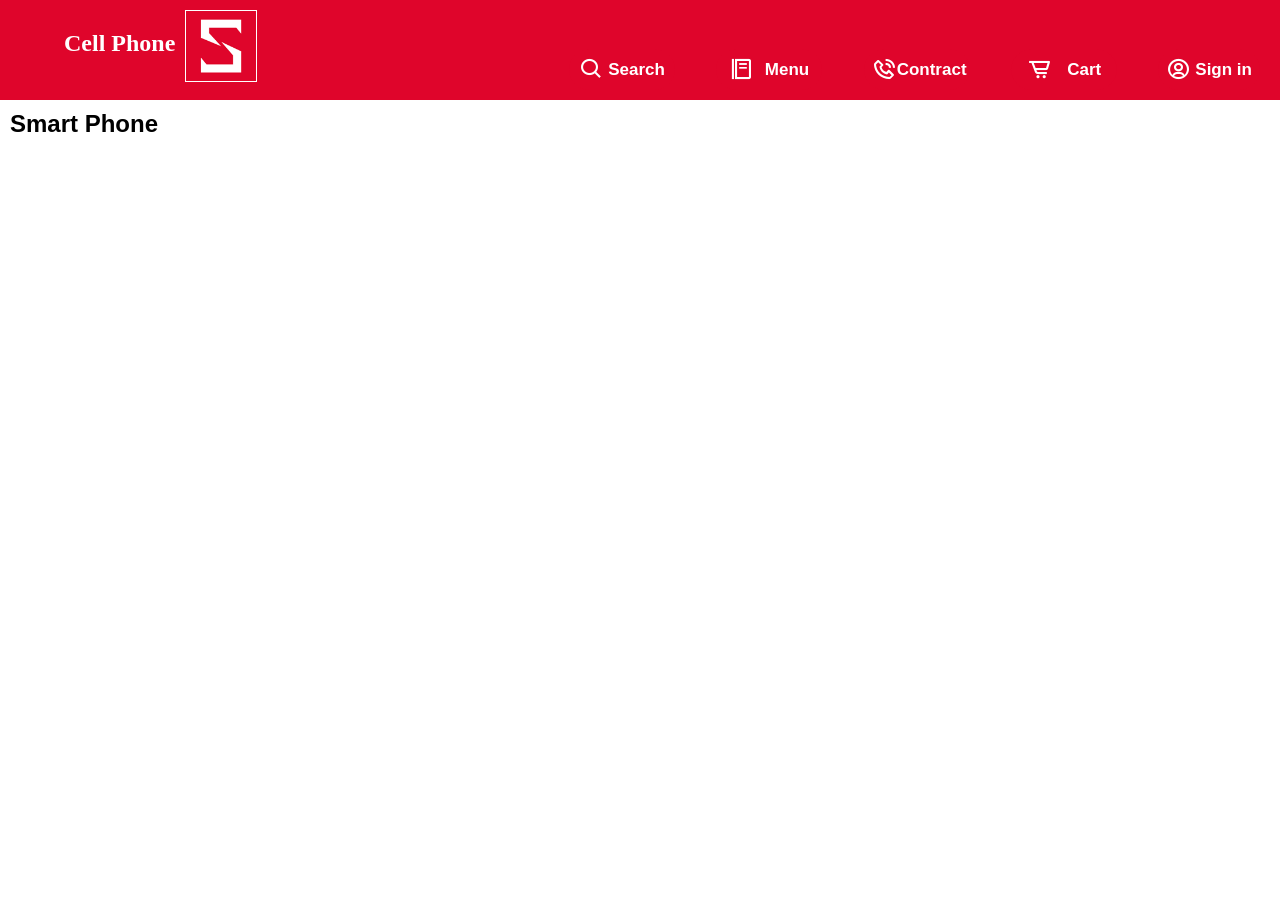
==== index.html @ dbde549f "update" ====
<!DOCTYPE html>
<html lang="en">
    <head>
        <meta charset="utf-8">
        <!-- <meta http-equiv="X-UA-Compatible" content="IE=edge"> -->
        <title>Web Sell Phone</title>
        <meta name="description" content="">
        <meta name="viewport" content="width=device-width, initial-scale=1">
        <link href='https://unpkg.com/boxicons@2.1.4/css/boxicons.min.css' rel='stylesheet'>
        <link rel="stylesheet" href="./CSS/Root/rootStyle.css">
        <link rel="stylesheet" href="./CSS/Modal/modalSearchStyle.css">
        <link rel="stylesheet" href="./CSS/Modal/modalMenuStyle.css">
        <link rel="stylesheet" href="./CSS/Modal/modalCallStyle.css">
        <link rel="stylesheet" href="./CSS/Modal/modalCartStyle.css">
        <link rel="stylesheet" href="./CSS/Modal/modalBarStyle.css">
        <link rel="stylesheet" href="./CSS/MainStyle/bannerStyle.css">
        <link rel="stylesheet" href="./CSS/MainStyle/generalStyle.css">
        <link rel="stylesheet" href="./CSS/MainStyle/itemStyle.css">
        <link rel="stylesheet" href="./CSS/Responsive/responsiveStyle.css">
    </head>
    <body>
        <header>
            <div id="bannerHead">
                <div id="div_logo">
                    <div class="title_head">
                        <h1 id="name_logo">Cell Phone</h1>
                        <img id="logo_item" src="[data-uri]" alt="">
                    </div>
                </div>

                <div class="responsive_nav_menu"></div>
                
                <nav id="nav_menu">
                    <ul id="ul_bannerHead">
                        <li class="list-items">
                            <a href="#">
                                <i class='bx bx-search'></i><b>Search</b>
                            </a>
                        </li>
                        <li class="list-items">
                            <a  class="w70" href="#">
                                <i class='bx bx-food-menu'></i><b> Menu</b>
                            </a>
                        </li>
                        <li class="list-items">
                            <a class="w60"  href="#">
                                <i class='bx bx-phone-call'></i><b> Contract</b>
                            </a>
                        </li>
                        <li class="list-items">
                            <a class="w60" href="#">
                                <i class='bx bx-cart-alt' ></i><b> Cart</b>
                            </a>
                        </li>
                        <li class="list-items">
                            <span class="item_account">
                                <i class='bx bx-user-circle'></i><b> Sign in</b>
                            </span>
                            <ul class="list_menu--account">
                                <li class="item_menu--account">
                                    <a class="link_menu--account" href="./HTML/userPage.html"><i class='bx bx-user iconAccount' ></i> Profile</a>
                                </li>
                                <hr>
                                <li class="item_menu--account itemAccount">
                                    <a class="link_menu--account" href="./HTML/formSignIn.html"><i class='bx bx-log-out iconAccount'></i><p>Sign Out</p></a>
                                </li>
                                
                            </ul>
                        </li>
                    </ul>
                </nav>
            </div>
        </header>
        <main>
            <article id="modal">
                <!----------- Model Search---------- -->
                <div class="modal_search" >
                    <div class="modal_button_search">
                        <div class="modal_search--header">
                            <input class="input--search" type="text" placeholder="Enter The Name Of Product">
                            <button class="button--search button_style">Search</button>
                        </div>
                        <div class="modal_search--body"></div>
                        <div class="modal_search--footer">
                            <button class="button--close button_style">Close</button>
                        </div>
                    </div>
                </div>
                <!----------- Model Menu creat a new page---------- -->
                <div class="modal_menu flex_around">
                    <div class="modal_button--menu">
                        <div class="modal_menu--header">
                            <p>Welcome Menu</p>
                            <i class='bx bx-x icon_close'></i>
                        </div>
                        <div class="modal_menu--body">
                            <ul class="menu_type">
                                <li class="menu_type--item">
                                    <a href="./HTML/Menu/SmartPhone.html" class="menu_link--page">
                                        <div class="menu_item--name">
                                            <img src="https://cellphones.com.vn/media/icons/menu/icon-cps-3.svg" alt="">
                                            <p>Smart Phone</p>
                                        </div>
                                        <i class='bx bx-chevron-right'></i>
                                    </a>
                                </li>
                                <li class="menu_type--item">
                                    <a href="./HTML/Menu/LapTop.html" class="menu_link--page">
                                        <div class="menu_item--name">
                                            <img src="https://cdn2.cellphones.com.vn/x/media/icons/menu/icon-cps-380.svg" alt="">    
                                            <p>LapTop</p>
                                        </div>
                                        <i class='bx bx-chevron-right'></i>
                                    </a>
                                </li>
                                <li class="menu_type--item">
                                    <a href="./HTML/Menu/Sound.html" class="menu_link--page">
                                        <div class="menu_item--name">
                                            <img src="https://cellphones.com.vn/media/icons/menu/icon-cps-220.svg" alt="">    
                                            <p>Sound</p>
                                        </div>
                                        <i class='bx bx-chevron-right'></i>
                                    </a>
                                </li>
                                <li class="menu_type--item">
                                    <a href="./HTML/Menu/Watch.html" class="menu_link--page">
                                        <div class="menu_item--name">
                                            <img src="https://cellphones.com.vn/media/icons/menu/icon-cps-610.svg" alt="">    
                                            <p>Watch</p>
                                        </div>
                                        <i class='bx bx-chevron-right'></i>
                                    </a>    
                                </li>
                                <li class="menu_type--item">
                                    <a href="./HTML/Menu/PCScreen.html" class="menu_link--page">
                                        <div class="menu_item--name">
                                            <img src="https://cdn2.cellphones.com.vn/x/media/icons/menu/icon_cpu.svg" alt="">    
                                            <p>PC, Screen</p>
                                        </div>
                                        <i class='bx bx-chevron-right'></i>
                                    </a>
                                </li>
                                <li class="menu_type--item">
                                    <a href="./HTML/Menu/TV.html" class="menu_link--page">
                                        <div class="menu_item--name">
                                            <img src="https://cellphones.com.vn/media/icons/menu/icon-cps-1124.svg" alt="">    
                                            <p>Tivi</p>
                                        </div>
                                        <i class='bx bx-chevron-right'></i>
                                    </a>
                                </li>                           
                            </ul>
                        </div>
                        <div class="modal_menu--footer">
                            <button class="button--close button_style">Close</button>
                        </div>
                    </div>
                    <!-- <article class="screen_menu">
                        <div class="screen_menu--title"></div>
                    </article> -->
                </div>
                <!----------- Model Call---------- -->
                <div class="modal_call">
                    <div class="modal_button--call">
                        <div class="modal_call--header">
                            <p>Contract</p>
                            <i class='bx bx-x icon_close'></i>
                        </div>
                        <div class="modal_call--body">
                            <ul class="call_type">
                                <li class="call_type--item">
                                    <a href="#" class="call_item--link">
                                        <div class="call_item--name">
                                            <i class='bx bxs-phone-call' ></i>
                                            <span>Phone Number</span>
                                        </div>
                                        <i class='bx bx-chevron-right'></i>
                                    </a>
                                </li>
                                <li class="call_type--item">
                                    <a href="#" class="call_item--link">
                                        <div class="call_item--name">
                                            <i class='bx bxl-gmail' ></i>
                                            <span>Gmail</span>
                                        </div>
                                        <i class='bx bx-chevron-right'></i>
                                    </a>
                                </li>
                                <li class="call_type--item">
                                    <a href="https://www.facebook.com/truong.vanbao.2035/" class="call_item--link">
                                        <div class="call_item--name">
                                            <i class='bx bxl-facebook-square'></i>
                                            <span>Facbook</span>
                                        </div>
                                        <i class='bx bx-chevron-right'></i>
                                    </a>
                                </li>
                                <li class="call_type--item">
                                    <a href="#" class="call_item--link">
                                        <div class="call_item--name">
                                            <i class='bx bxl-tiktok'></i>
                                            <span>TikTok</span>
                                        </div>
                                        <i class='bx bx-chevron-right'></i>
                                    </a>
                                </li>
                            </ul>
                        </div>
                        <div class="modal_call--footer">
                            <button class="button--close button_style"> Close</button>
                        </div>
                    </div>
                </div>
                <!----------- Model Cart---------- -->
                <div class="modal_cart">
                    <div class="modal_button_cart">
                        <div class="modal_cart--header">
                            <p>Welcome to Cart</p>
                            <i class='bx bx-x icon_close'></i>
                        </div>
                        <div class="modal_cart--body">
                        </div>
                        <div class="modal_cart--footer">
                            <button class="button--close button_style">Close</button>
                        </div>
                    </div> 
                </div>
            </article>

            <article id="produces_logo">
                <h2 id="title_produce">Smart Phone</h2>
                <section id="list_produce">
                    <!-- Render Here -->
                </section>
            </article>
        </main>
        <footer></footer>
    </body>
    <script type="module" src="./JS/app.js"> </script>
</html>
---- CSS/Root/rootStyle.css ----
:root{
    --logoColor: #DF052B;
    --clickChange: #9d9d9d;
    --hoverColor: #fb5151;
}

*{
    margin: 0;
    /* font-family: 'Franklin Gothic Medium', 'Arial Narrow', Arial, sans-serif; */
    font-family:"Lato", "Anek Devanagari","Josefin Sans", sans-serif;

}

body{
    width: 100%;
    height: 100%;
}

body::-webkit-scrollbar{
    width: 1px;
}
main 
{
    position: relative;
}
---- CSS/Modal/modalSearchStyle.css ----
.modal_search 
{ 
    position: fixed;
    top: 100px;
    width: 100%;
    height: 100%;
    background-color: rgba(0, 0, 0, 0.6);
    text-align: center;
    z-index: 3;
    transition: all 3s ease;
    display: none;
}

.modal_button_search 
{
    animation-name: displayModal;
    animation-duration: 0.5s;
    width: 80%;
    height: 500px;
    background-color: white;
    margin: 0 auto;
    position: relative;
    border-radius: 0 0 10px 10px;
}

.modal_search--header 
{
    width: 95%;
    position: relative;
    top: 0;
    right: 0;
    padding: 15px;
    display: flex;
    justify-content: space-between;
}

.input--search 
{
    width: 85%;
    padding: 5px;
    transition: all 1s ease;
    background-color: white;
    outline: unset;
    border: 1.5px solid var(--logoColor);
    flex: 9;
}

.input--search:focus 
{
    border: 2px solid var(--logoColor);
}

.button--search 
{
    margin-left: 10px;
    flex: 1;
}

.modal_search--body 
{
    width: 100%;
    height: 380px;
    position: relative;
    overflow-y: scroll;
}

.modal_search--footer 
{
    width: 95%;
    position: absolute;
    bottom: 0;
    left: 0;
    padding: 15px;
    display: flex;
    justify-content: end;
}
---- CSS/Modal/modalMenuStyle.css ----
.modal_menu{
    font-family: 'Franklin Gothic Medium', 'Arial Narrow', Arial, sans-serif;
    background-color: rgba(0, 0, 0, 0.6);
    height:100%;
    width: 100%;
    position: fixed;
    z-index: 3;
    display: none;
    top: 100px;
}

.modal_button--menu{
    background-color: white;
    width: 500px;
    height: 500px;
    border-radius: 30px;
    animation-name: displayModal;
    animation-duration: 0.5s;
    margin-top: 10px;
}
.flex_around{
    justify-content: space-around;
}

.modal_menu--header{
    display: flex;
    justify-content: space-between;
    align-items: center;
    padding-left: 20px;
    padding-right: 10px;
    box-sizing: border-box;
    font-size: 25px;
    color: white;
    height: 70px;
    width: 100%;
    background-color: var(--logoColor);
    border-radius: 30px 30px 0 0;
}

.modal_menu--body{
    width: 100%;
    height: 380px;
    background-color: aqua;
}


.modal_menu--footer{
    height: 50px;
    width: 95%;
    text-align: end;
}

.menu_type{
    background-color: white;
    height: 100%;
    width: 100%;
    list-style: none;
    padding: 0;
    display: flex;
    flex-direction: column;
    justify-content: space-around;
}
.menu_type--item{
    border-top: 1px solid rgb(159, 157, 157);
    border-bottom: 1px solid rgb(159, 157, 157);
    display: flex;
}
.menu_link--page{
    width: 100%;
    display: flex;
    justify-content: space-between;
    padding: 8px ;
    align-items: center;
    text-decoration: none;
    color: black;
}

.menu_link--page:hover {
    background-color: #dbdbdb;
    color: var(--logoColor);
}

.menu_type--item i{
    font-size: 20px;
    padding-right: 10px;
}
.menu_item--name{
    display: flex;
    align-items: center;
    width: 200px;
}
.menu_item--name img{
    height: 25px;
    width: 25px;
    padding-right: 5px;
}

/* ------------screen menu---------------
.screen_menu{
    width: 800px;
    height: 500px;
    background-color: white;
    overflow-y: scroll;
    animation-name: displayModal;
    animation-duration: 0.5s;
    margin-left: 10px;
    margin-top: 10px;
}

.screen_menu--title{
    padding: 20px;
    font-size: 21px;
}
.screen_menu--item{
    height: 30px;
    padding: 10px;
    font-size: 15px;

}
.screen_menu--item a{
    font-family: none;
    text-decoration: none;
    font-weight: 100;
    font-style: normal;
    color: rgb(166, 160, 160);
}
.screen_menu--item a :hover{
    color: var(--logoColor);
} */
---- CSS/Modal/modalCallStyle.css ----
.modal_call{
    background-color: rgba(0, 0, 0, 0.6);
    z-index: 3;
    width: 100%;
    height: 100%;
    position: fixed;
    font-family: 'Franklin Gothic Medium', 'Arial Narrow', Arial, sans-serif;
    display: none;
    top: 100px;
}

.modal_button--call{
    position: absolute;
    top: 5%;
    left: 30%;
    width: 500px;
    height: 500px;
    background-color: white;
    border-radius: 30px;
    margin: 0 auto;
    animation-name: displayModal;
    animation-duration: 0.5s;
}

.modal_call--header{
    height: 80px;
    width: 100%;
    background-color: var(--logoColor);
    border-radius: 30px 30px 0 0;
    color: white;
    font-size: 25px;
    display: flex;
    align-items: center;
    justify-content: space-between;
    padding: 20px;
    box-sizing: border-box;
}

.modal_call--body{
    height: 350px;
    width: 100%;
}

.modal_call--footer{
    height: 70px;
    width: 95%;
    display: flex;
    align-items: center;
    justify-content: end;
}

.call_type{
    list-style: none;
    display: flex;
    flex-direction: column;
    justify-content: space-around;
    height: 100%;
    width: 100%;
    padding: 0;
    box-sizing: border-box;
}

.call_item--link{
    display: flex;
    justify-content: space-between;
    text-decoration: none;
    padding: 10px;
    font-size: 20px;
    color: black;
    box-sizing: border-box;
}
.call_item--link:hover {
    color: var(--logoColor);
    border-bottom: 1px solid rgb(196, 196, 196);
  
}
---- CSS/Modal/modalCartStyle.css ----
.modal_cart 
{
    position: fixed;
    width: 100%;
    height: 100%;
    background-color: rgba(0, 0, 0, 0.6);
    z-index: 3;
    top: 100px;
    bottom: 0;
    right: 0;
    left: 0;
    display: none;
}

.modal_button_cart 
{
    font-family: 'Franklin Gothic Medium', 'Arial Narrow', Arial, sans-serif;
    width: 90%;
    height: 500px;
    background-color: white;
    border-radius: 10px;
    overflow: hidden;
    margin: 40px auto;
    position: relative;
    animation-name: displayModal;
    animation-duration: 0.5s;
  
}

.modal_cart--header 
{
    display: flex;
    justify-content: space-between;
    padding: 30px;
    background-color: var(--logoColor);
    color: white;
    font-size: 25px;
    font-weight: 900;
    flex: 1;
}

.modal_cart--body 
{
    height: 345px;
    font-family: none;
    font-style: none;
    font-size: 15px;
    overflow-y: scroll;

}

.modal_cart--footer 
{
    background-color: white;
    padding: 15px;
    position: absolute;
    width: 95%;
    bottom: 0;
    display: flex;
    justify-content: end;
    overflow: hidden;

}
---- CSS/Modal/modalBarStyle.css ----
.responsive_nav_menu 
{
    display: none;
    color: white;
    font-size: 25px;
}
---- CSS/MainStyle/bannerStyle.css ----
#bannerHead 
{
    width: 100%;
    height: 100px;
    background-color: var(--logoColor);
    position: fixed;
    top: 0px;
    left: 0;
    display: flex;
    flex-direction: row;
    justify-content: space-between;
    z-index: 3;
}

#ul_bannerHead 
{   
    padding: 0;
    display: flex;
    flex-direction: row;
    flex-wrap: wrap;
    justify-content: space-between;
    font-size: 17px;
    color: white;
    font-family: monospace;
    width: 711px;
    position: absolute;
    bottom: 10%;
    right: 0;
}

#nav_menu 
{
    position: relative;
    height: 100px;
    display: flex;
}

.list-items 
{
    list-style: none;
    font-family: 'Franklin Gothic Medium', 'Arial Narrow', Arial, sans-serif;
    margin-right: 20px;
    position: relative;
    padding: 8px;
    transition: 0.5s ease;
    border-radius: 30px;
    background-color: var(--logoColor);

}
.list_menu--account{
    width: 180px;
    display: none;
    position: absolute;
    left: -70px;
    top: 40px;
    list-style: none;
    padding: 0;
    background-color: white;
    box-shadow: 0 1px 2px 0 rgba(60,64,67, 0.1), 0px 2px 6px 2px rgba(60,64, 67, 0.2);
}

.item_menu--account:hover{
   background-color: #4444443f;
}
.item_account{
    display: flex;
    align-items: center;
 
}
.iconAccount{
    margin:0 4px;
}
.item_account>i{
    font-size: 25px;
    margin-right: 4px;
}
.link_menu--account{
    color: var(--logoColor);
    text-decoration: none;
    display: flex;
    padding: 8px 12px;
}

.list-items:hover .list_menu--account{
    display: block;
}
.list-items:hover 
{
    background-color: var(--hoverColor);

}

.list-items>a>i 
{
    font-size: 25px;
    position: relative;
}

.list-items>a 
{
    color: white;
    text-decoration: none;
    width: 90px;
    display: flex;
    justify-content: space-around;
    align-items: center;
}

.title_head 
{
    display: flex;
    justify-content: space-around;
}

#div_logo 
{
    text-align: center;
    display: flex;
    flex-direction: row;
    margin-left: 5%;
}

#name_logo 
{
    font-size: 150%;
    height: 100%;
    width: 200%;
    color: white;
    margin-top: 15%;
    font-family: Cambria, Cochin, Georgia, Times, 'Times New Roman', serif;
}

#logo_item 
{
    width: 70px;
    height: 70px;
    object-fit: cover;
    cursor: pointer;
    border: 1px solid white;
    margin: 10px 10px 0;
}
.w70{
    width: 70px;
}
.w60{
    width: 60px;
}
---- CSS/MainStyle/generalStyle.css ----
.button_style 
{
    padding: 5px 15px;
    border-radius: 5px;
    border: var(--logoColor) solid 1.5px;
    background-color: white;
    cursor: pointer;
}

.button_style:hover 
{
    background-color: var(--logoColor);
    color: white;
}


.icon_close 
{
    cursor: pointer;
    transition: 0.5s;
    /* transform: skew(45deg, -45deg); */
    padding: 5px;
    border-radius: 50%;
}

.icon_close:hover 
{
    background-color: #b30724d0;
}


.change_click-item 
{
    background-color: white;
    border-radius: 20px;
}
/* ====== Close and Open Model */
.field_close 
{
    display: none;
}

.field_open 
{
    display: flex;
}
/*==================================*/
.dataProducts_contain 
{
    display: flex;
    margin-top: 10px;
    cursor: pointer;
    transition: all 0.3s ease;
    box-shadow: 0 1px 2px 0 rgba(60,64,67, 0.1), 0px 2px 6px 2px rgba(60,64, 67, 0.2);
    position: relative;
    transition-delay: 0.3s;
    overflow: hidden;
}

.dataProducts-SpaceBetween 
{
    display: flex;
    justify-content: space-between;
}

.dataProducts_style 
{
    width: 100%;
    /* border-top: 1px solid var(--clickChange);
    border-bottom: 1px solid var(--clickChange); */
   
    padding: 5px;
    transition: all 0.5s ease;
    transition-delay: 0.3s;
}

.block_btn{
    position: relative;
    display: flex;
    position: absolute;
    top: 0;
    right: -800px;
    transition-delay: 0.3s;
}
.dataProducts_btn{
    width: 30px;
    height: 30px;
    border: 3px solid var(--clickChange);
    outline: none;
    background-color: white;
    border-radius: 5px;
    margin: 5px 10px 0 5px;
    cursor: pointer;
    color: var(--clickChange);
    display: block;
}
.dataProducts_button--buy {
    margin-right: 6px;
}
.dataProducts_button--buy a i 
{
    color: var(--clickChange);
    font-size: 30px;
    position: relative;
    right: 9px;
    top: -3px;
}

.dataProducts_button--pop i 
{
    font-size: 30px;
    position: relative;
    right: 9px;
    top: -3px;
}
.dataProducts_contain:hover .block_btn{

    animation-name: btnMove;
    animation-duration: 0.3s;
    animation-timing-function: ease;
    right: 0;
}

.dataProducts_button--buy:hover 
{
    border: 3px solid rgb(60, 255, 0);
    color: rgb(60, 255, 0);
}
.dataProducts_button--buy a i:hover 
{
    color: rgb(60, 255, 0);
}
.dataProducts_button--pop:hover 
{
    border: 3px solid rgb(255, 181, 33);
    color: rgb(255, 170, 0);
}

.dataProducts_contain:hover 
{
    background-color: var(--hoverColor);
    justify-content: space-between;
}

/* .dataProducts_contain:hover .dataProducts_button--pop 
{
    display: block;
    transition-delay: 0.5s;
}

.dataProducts_contain:hover .dataProducts_button--buy 
{
    display: block;
    transition-delay: 0.5s;
} */

.dataProducts_contain:hover .dataProducts_style 
{
    width: 550px;
    color: white;
    border-color: var(--logoColor);
    cursor: pointer;
    transition-delay: 0.3s;
}


@keyframes btnMove{
    0%{
        right: -900px;
    }
    100%{
        right: 0;
    }
}
@keyframes displayModal {
    0%{
        top: -1000px;
    }
    100%{
        top: 0px;
    }
}
---- CSS/MainStyle/itemStyle.css ----
#produces_logo 
{
    width: 100%;
    height: 700px;          
    background-color: white;
    position: relative;
    top: 110px;
    left: 0;
    display: flex;
    flex-direction: column;
    padding: 0 10px;
}

#title_produce 
{
    color: black;
    font-family: 'Franklin Gothic Medium', 'Arial Narrow', Arial, sans-serif;
}
.id_product{
    position: absolute;
    top: -2px;
    left: -2px;
    background-color: var(--logoColor);
    color: white;
    padding: 6px 8px;
    border-radius: 3px;
    border-top-left-radius: 20px;
    border: 2px solid var(--logoColor);
    box-shadow: 0px 0px 10px 5px rgba(51, 43, 43, 0.2);
    z-index: 2;
    font-size: 13px;
}
.produce_item 
{
    position: relative;
    width: 200px;
    height: 300px;
    background-color: white;
    margin: 10px;
    border-radius: 20px;
    box-shadow: 0px 0px 10px 5px rgba(51, 43, 43, 0.2);
    border: 2px solid #ffffff00;
    box-sizing: border-box;
}

.produce_item:hover 
{
    border: 2px solid var(--hoverColor);
    transition-delay: 0.2s;
}
.produce_item:hover .id_product 
{
    box-shadow: 0px 0px 10px 5px rgba(255, 0, 0, 0.296);
    transition-delay: 0.2s;
}
#list_produce 
{
    display: flex;
    flex-direction: row;
    flex-wrap: wrap;
    justify-content: space-around;
}

.produce_img>img 
{
    object-fit: contain;
    width: 60%;
    margin-top: 5px;
    margin-bottom: 10px;
}

.produce_img 
{
    width: 180px;
    height: 130px;
    text-align: center;
}

.produce_info_container 
{
    padding: 10px;
    position: relative;
    height: 100%;
    z-index: 1;
    display: flex;
    flex-direction: column;
}
.produce_info{
    flex: 4;
    position: relative;

}
.produce_name 
{
    margin-top: 10px;
    font-family: 'Franklin Gothic Medium', 'Arial Narrow', Arial, sans-serif;
    text-align: center;
}

.produce_price 
{
    color: var(--logoColor);
    text-align: center;
  
    font-family: 'Franklin Gothic Medium', 'Arial Narrow', Arial, sans-serif;
    position: absolute;
    bottom: 20px;
    width: 100%;
}

.produce_activity 
{
    display: flex;
    flex: 1;
    gap: 14px;
  
}

.button_buy button 
{
    background-color: white;
    border: 2px solid var(--logoColor);
    border-radius: 5px;
    color: var(--logoColor);
    padding: 7px;
    font-weight: 400;
    cursor: pointer;
}

.button_buy button:active 
{
    color: white;
    background-color: var(--logoColor);
    transition: 0.1s;
}
/* .button_save{
    transition: 1s ease;
} */
.button_save i 
{
    font-size: 25px;
    color: var(--clickChange);
    cursor: pointer;
    margin-top: 3px;
    transition: 0.5s ease;

}

.button_save i:hover 
{
    color: var(--logoColor);
}

.heart_item 
{
    font-weight: 10;
    text-align: end;
    color: var(--clickChange);
    display: flex;
    justify-content: end;
    margin-top: 5px;
    display: flex;
    justify-content: space-between;
    font-size: 17px;
    cursor: pointer;
    transition: 0.5s ease;
}

.heart_item i 
{
    font-size: 20px;
    color: var(--clickChange);
    transition: 0.2s ease;
}
---- CSS/Responsive/responsiveStyle.css ----
@media (max-width: 1000px) 
{
    #nav_menu 
    {
        position: absolute;
        width: 100%;
        height: 1000px;
        top: 100px;
        background-color: rgba(0, 0, 0, 0.6);
        display: none;
        
    }

    #ul_bannerHead 
    {
        flex-direction: column;
        background-color: rgba(0, 0, 0, 0.6);
        width: 100%;
        height: 300px;
        padding: 5px;
        justify-content: space-around;
        bottom: unset;
    }
    /*----Modal Menu----*/
    .modal_menu{
        justify-content: unset;
        
    }
    .screen_menu--title{
        font-size: 98%;
    }
    .screen_menu--item{
        padding: 5px;
        font-size: 70%;
    }
    .modal_menu--header{
        font-size: 85%;
    }
    .modal_menu--body{
        font-size: 70%;
    }
    .modal_button--menu{
        position: relative;
        left: unset;
        width: 50%;
        left: 1%;
        display: block;
    }

    .screen_menu{
        position: absolute;
        right: 1%;
        width: 45%;
    }
    /*-----Modal Call--------*/
    .modal_button--call{
        width: 70%;
        position: unset;
        margin: 10px auto;
    }
    .call_item--link{
        font-size: 17px;
    }

    /*-----------------------*/
    .responsive_nav_menu 
    {
        display: block;
        position: absolute;
        right: 0;
        margin-top: 10px;
        margin-right: 20px;
    }

    #bannerHead 
    {
        display: block;
        padding: unset;
        height: 100px;
        z-index: 3;
    }

    #div_logo 
    {
        justify-content: space-around;
    }

    #name_logo 
    {
        font-size: 20px;
        width: unset;
        height: unset;
        margin-top: 20px;
    }

    #logo_item 
    {
        position: relative;
        top: 0px;
        width: 50px;
        height: 50px;
    }

    .list-items 
    {
        margin-right: unset;
        margin-right: 5px;
        margin-left: 5px;
        padding: 5px;
        font-size: 15px;
        text-align: center;
        background-color: unset;
    }

    .list-items a i 
    {
        font-size: 15px;
        top: unset;
    }

    .modal_search 
    {
        margin-bottom: 50px;
        width: 100%;
        left: unset;
    }

    .input_search_modal 
    {
        width: 100%;
        height: unset;
    }

}



/*-----------Responsive-------------------------------------*/
/*
@media (max-width: 1000px)
{
    #bannerHead
    {
        display: block;
        height: 200%;
        padding-bottom: 10px;
    }
    #div_logo
    {
        justify-content: space-around;
        position: relative;
        
    }
    #name_logo
    {
        font-size: 200%;  
        width: unset;
        height: unset;
        margin-top: 20px;
    }
    #logo_item
    {
        position: relative;
        top: 0px;
        width: 50px;
        height: 50px;
    }
    #nav_menu
    {
        display: unset;
        display: flex;
        height: 50px;
        position: relative;
        top: 5px;
        left: 0;
    }
    
    #ul_bannerHead
    {
        justify-content: space-around;
        right: unset;
        width: 100%;
        padding: 0;
        position: unset;
    }
    .list-items
    {
        margin-right: unset;
        margin-right: 5px;
        margin-left: 5px;
        font-size: 100%;
    }
    .list-items a i
    {
        font-size: 120%;
        top: unset;
    }


    .modal_button_cart
    {
        width: 90%;
    }
}
 */
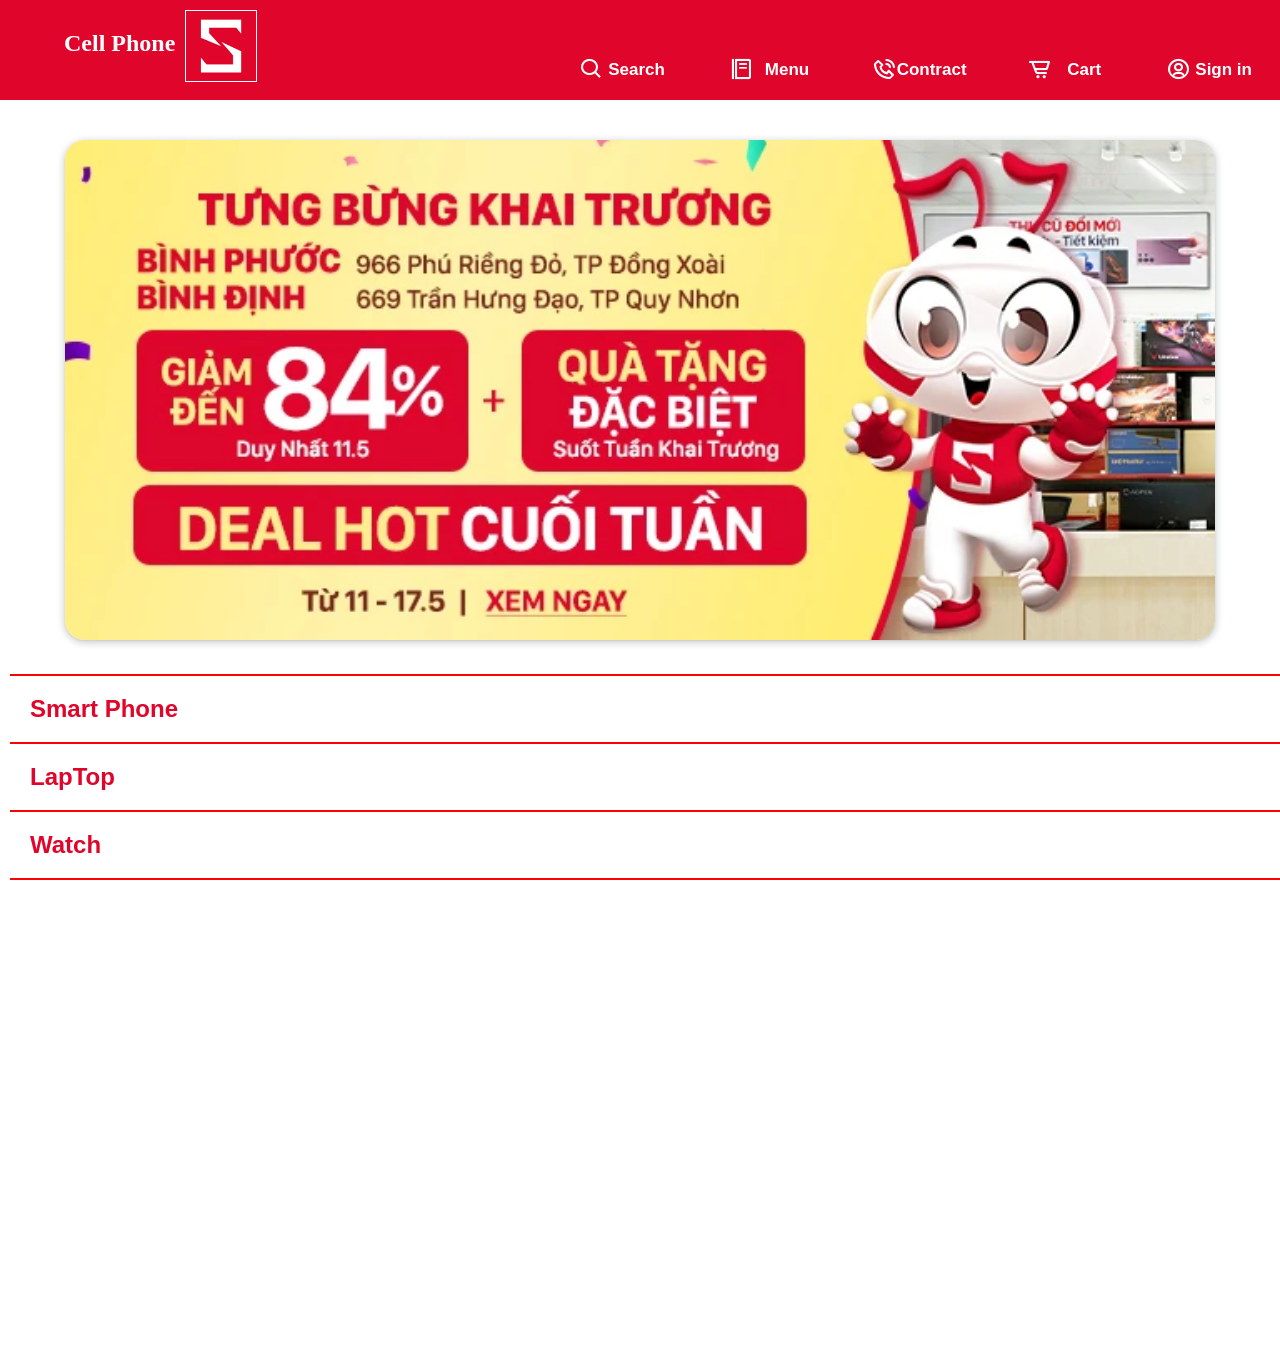
==== commit 2b391f17: "create slide" ====
--- a/index.html
+++ b/index.html
@@ -16,6 +16,7 @@
         <link rel="stylesheet" href="./CSS/MainStyle/bannerStyle.css">
         <link rel="stylesheet" href="./CSS/MainStyle/generalStyle.css">
         <link rel="stylesheet" href="./CSS/MainStyle/itemStyle.css">
+        <link rel="stylesheet" href="./CSS/MainStyle/slide.css">
         <link rel="stylesheet" href="./CSS/Responsive/responsiveStyle.css">
     </head>
     <body>
@@ -226,15 +227,48 @@
                     </div> 
                 </div>
             </article>
-
-            <article id="produces_logo">
-                <h2 id="title_produce">Smart Phone</h2>
-                <section id="list_produce">
-                    <!-- Render Here -->
-                </section>
+            <div class="container_slide">
+                <div class="slide">
+                    <div class="list_images">
+                        <img class="img" src="./Images/photo_1.webp" alt="">
+                        <img class="img" src="./Images/photo_2.webp" alt="">
+                        <img class="img" src="./Images/photo_3.webp" alt="">
+                        <img class="img" src="./Images/photo_4.webp" alt="">
+                    </div>
+                    <div class="block_btn--slide">
+                        <div class="btn_left btn"><i class='bx bx-chevron-left' ></i></div>
+                        <div class="btn_right btn"><i class='bx bx-chevron-right'></i></div>
+                    </div>
+                </div>
+                
+            </div>
+            <article id="container_display">
+                <hr style="margin: 9px 0; border: 1px solid red;">
+                <div class="display_smartphone">
+                    <h2 id="title_produce">Smart Phone</h2>
+                    <section class="list_produce">
+                        <!-- Render Here -->
+                    </section>
+                </div>
+                <hr style="margin: 9px 0; border: 1px solid red;">
+                <div class="display_laptop">
+                    <h2 id="title_produce">LapTop</h2>
+                    <section class="list_produce">
+                        <!-- Render Here -->
+                    </section>
+                </div>
+                <hr style="margin: 9px 0; border: 1px solid red;">
+                <div class="display_watch">
+                    <h2 id="title_produce">Watch</h2>
+                    <section class="list_produce">
+                        <!-- Render Here -->
+                    </section>
+                </div>
+                <hr style="margin: 9px 0; border: 1px solid red;">
             </article>
         </main>
         <footer></footer>
     </body>
     <script type="module" src="./JS/app.js"> </script>
+    <script src="./JS/Root/slide.js"></script>
 </html>
--- a/CSS/Root/rootStyle.css
+++ b/CSS/Root/rootStyle.css
@@ -2,6 +2,8 @@
     --logoColor: #DF052B;
     --clickChange: #9d9d9d;
     --hoverColor: #fb5151;
+    --slideWidth: 1150px;
+    --slideHeight: 500px;
 }
 
 *{
--- a/CSS/MainStyle/itemStyle.css
+++ b/CSS/MainStyle/itemStyle.css
@@ -1,11 +1,10 @@
-
-#produces_logo 
+#container_display 
 {
     width: 100%;
     height: 700px;          
     background-color: white;
     position: relative;
-    top: 110px;
+    top: 25px;
     left: 0;
     display: flex;
     flex-direction: column;
@@ -14,13 +13,12 @@
 
 #title_produce 
 {
-    color: black;
+    color: var(--logoColor);
     font-family: 'Franklin Gothic Medium', 'Arial Narrow', Arial, sans-serif;
+    margin: 10px 20px;
 }
 .id_product{
-    position: absolute;
-    top: -2px;
-    left: -2px;
+    position: relative;
     background-color: var(--logoColor);
     color: white;
     padding: 6px 8px;
@@ -54,7 +52,7 @@
     box-shadow: 0px 0px 10px 5px rgba(255, 0, 0, 0.296);
     transition-delay: 0.2s;
 }
-#list_produce 
+.list_produce 
 {
     display: flex;
     flex-direction: row;
@@ -62,12 +60,14 @@
     justify-content: space-around;
 }
 
-.produce_img>img 
+.produce_img>.img_card
 {
     object-fit: contain;
     width: 60%;
     margin-top: 5px;
     margin-bottom: 10px;
+    height: 108px;
+    width: 108px;
 }
 
 .produce_img 
@@ -87,7 +87,7 @@
     flex-direction: column;
 }
 .produce_info{
-    flex: 4;
+    flex: 3;
     position: relative;
 
 }
--- a/CSS/MainStyle/slide.css
+++ b/CSS/MainStyle/slide.css
@@ -0,0 +1,54 @@
+.container_slide{
+    margin: 0 auto;
+    margin-top: 140px;
+    position: relative;
+    width: var(--slideWidth);
+    height: var(--slideHeight);
+    
+}
+.slide{
+    box-shadow: 0 1px 2px 0 rgba(60,64,67, 0.1), 0px 2px 6px 2px rgba(60,64, 67, 0.2);
+    border-radius: 20px;
+    position: absolute;
+    overflow: hidden;
+}
+.list_images{
+    transition: all 1s ease;
+    width: var(--slideWidth);
+    height: var(--slideHeight);
+    margin: 0 auto;
+    display: flex;
+}
+.slide:hover .block_btn--slide{
+    width: var(--slideWidth);
+    left: 0;
+}
+.block_btn--slide{
+    position: absolute;
+    width: 2000px;
+    height: var(--slideHeight);
+    top: 0;
+    left: -400px;
+    font-size: 70px;
+    transition: all 0.8s ease;
+    color: white;
+    display: flex;
+    align-items: center;
+    justify-content: space-between;
+}
+.btn{
+    background-color: rgba(0, 0, 0, 0.542);
+    display: flex;
+    align-items: center;
+    justify-content: center;
+    border-radius: 30px;
+    cursor: pointer;
+}
+.btn:active{
+    opacity: 0.7;
+}
+.img{
+    width: var(--slideWidth);
+    height: var(--slideHeight);
+    object-fit: cover;
+}
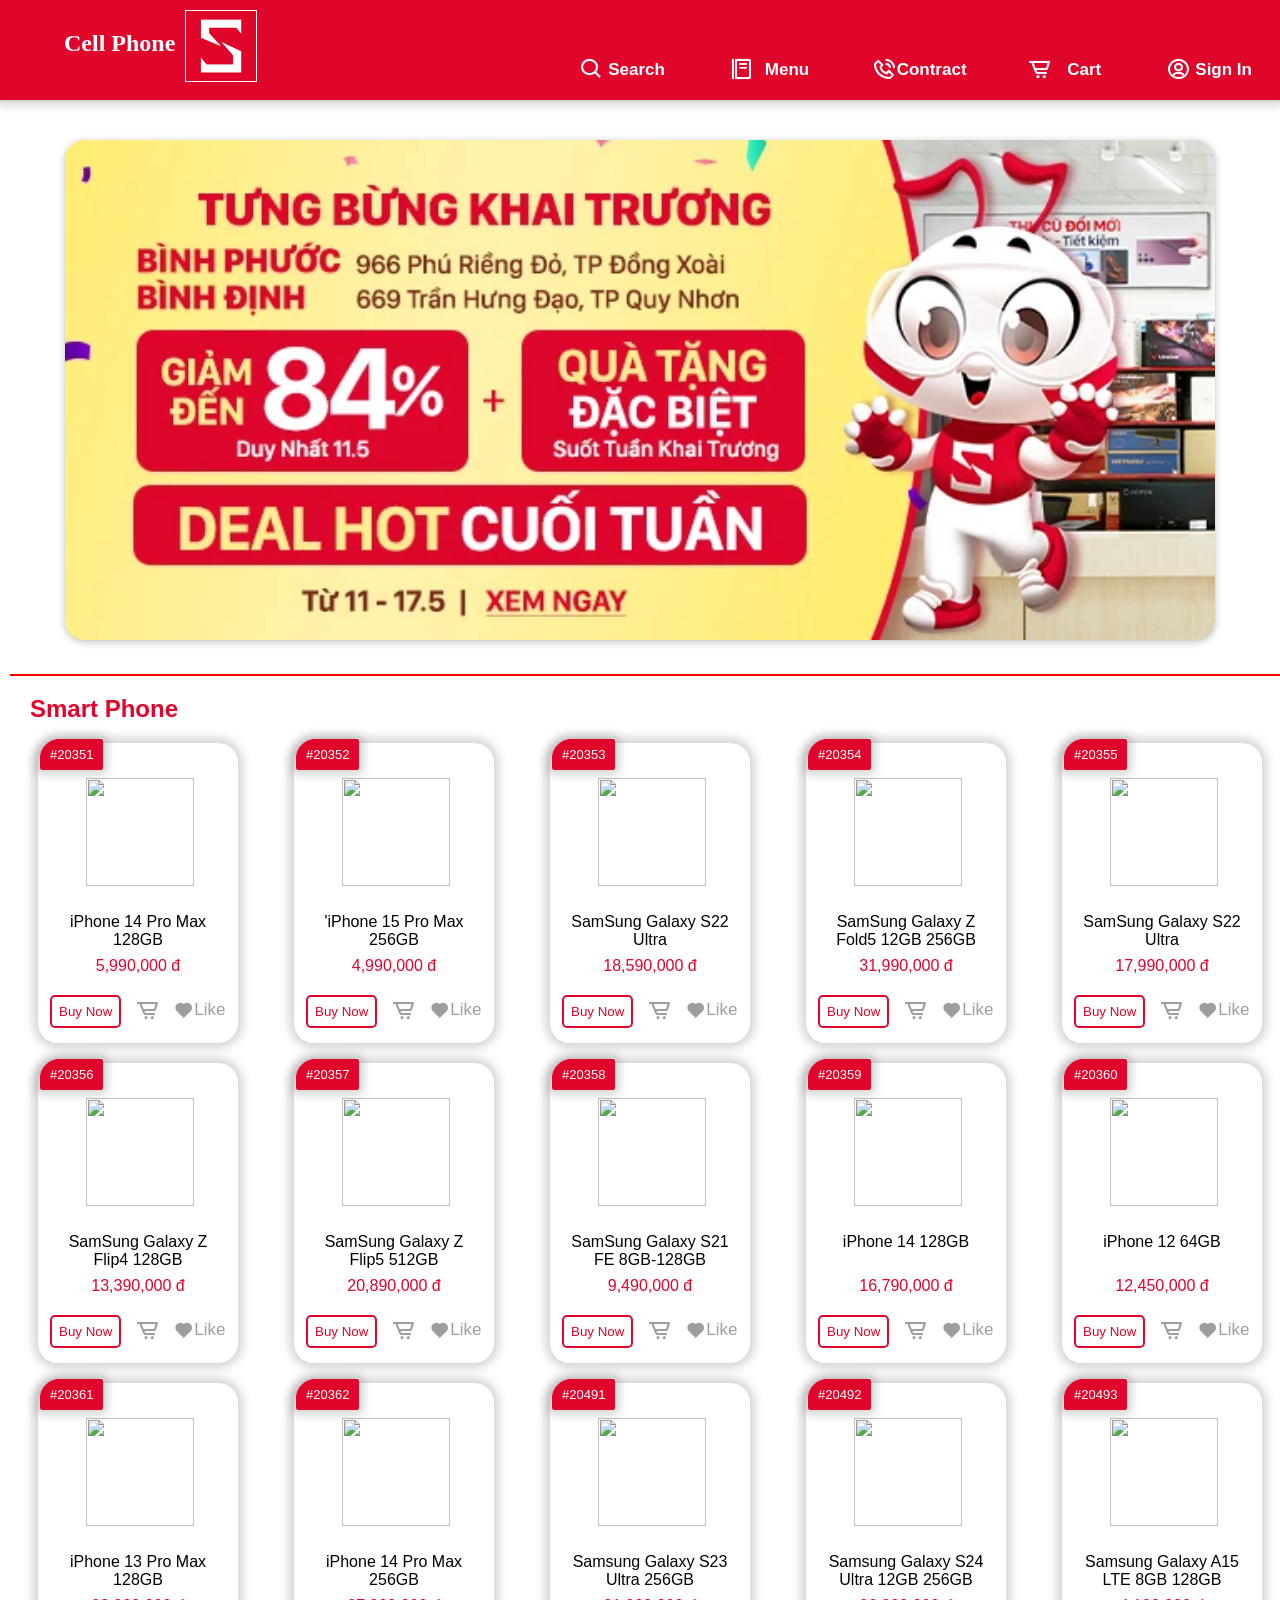
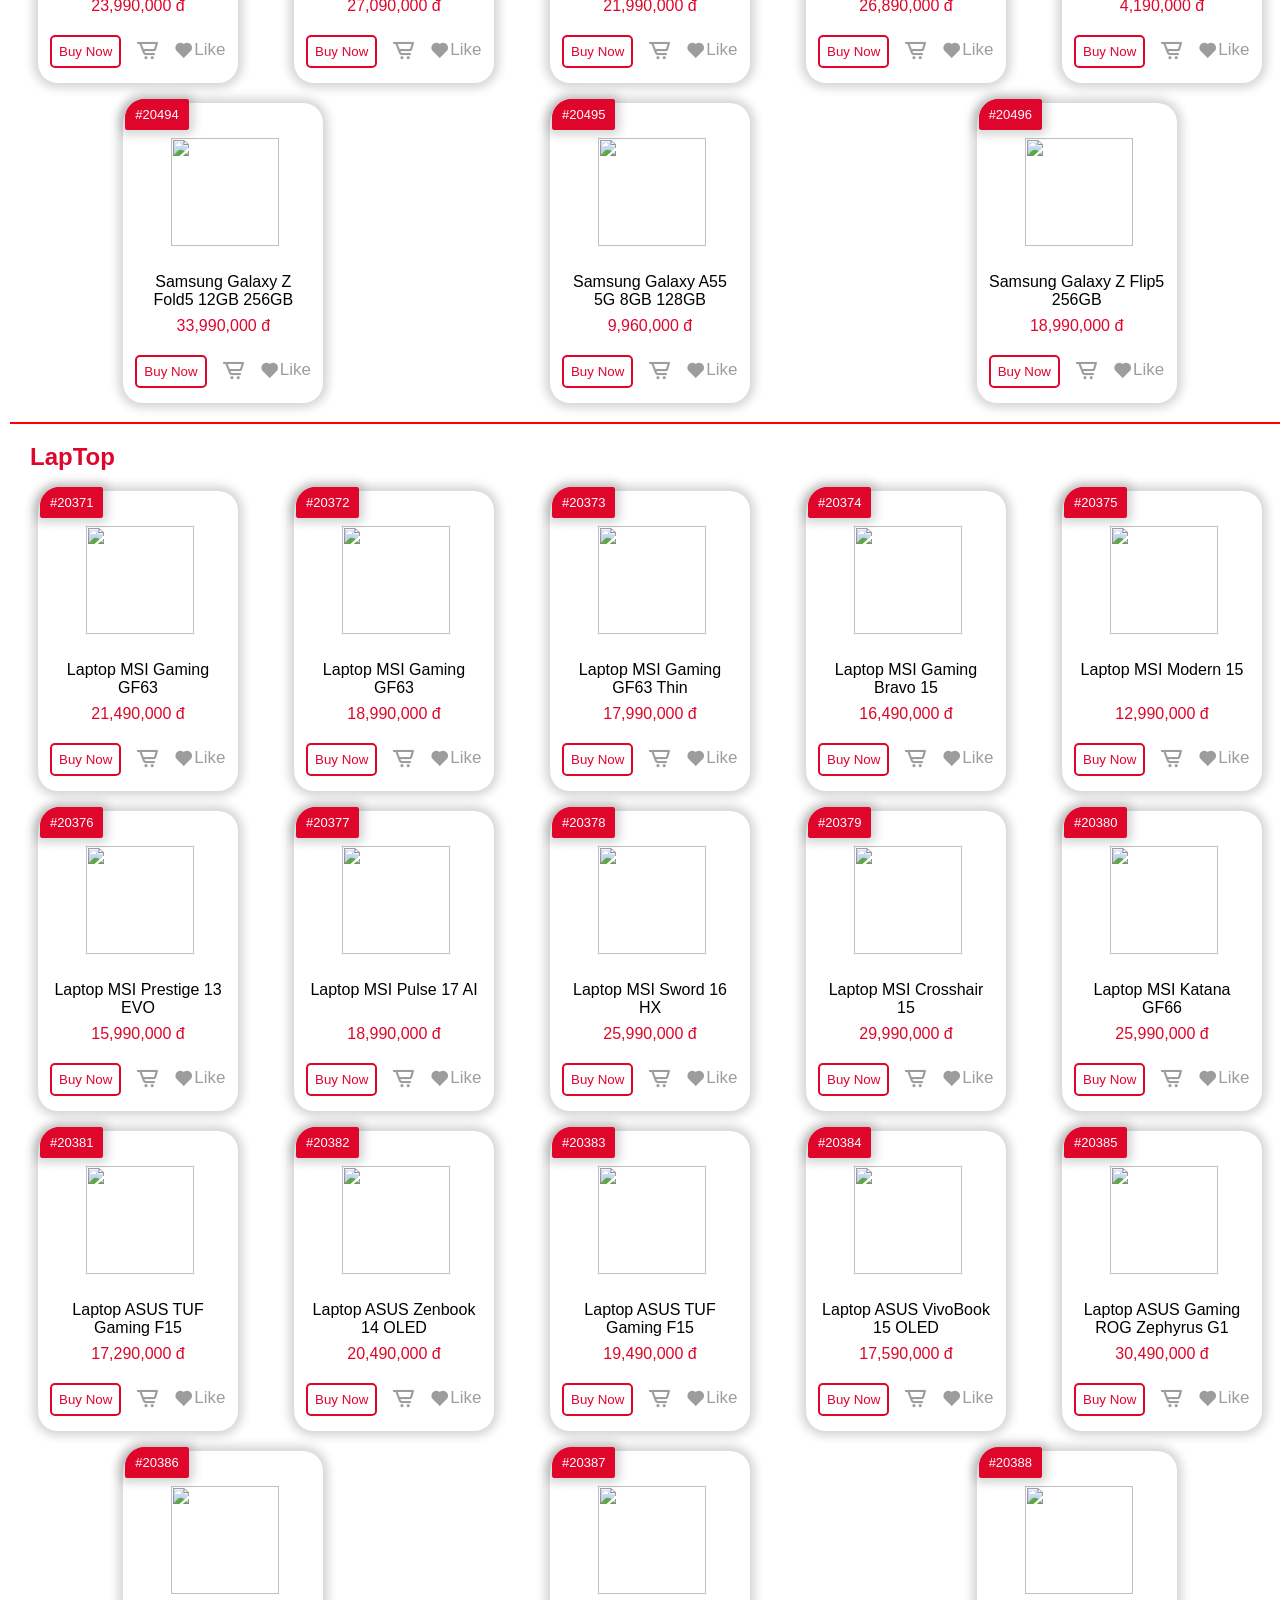
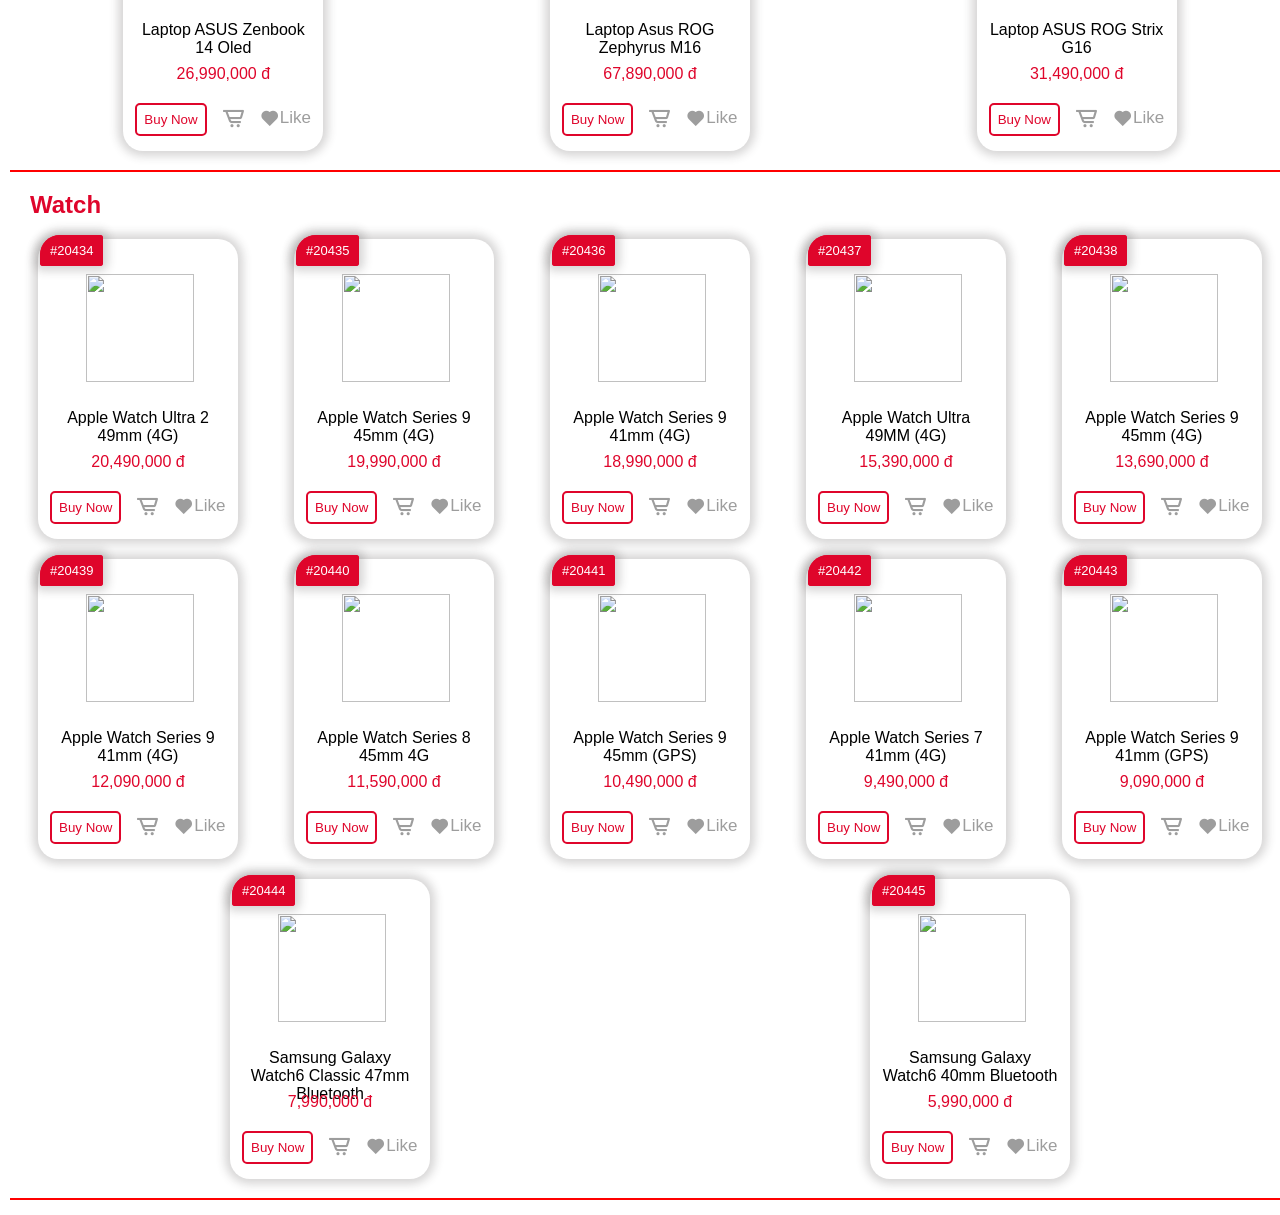
==== commit 0a6c52d4: "update search modal (lower case to search value) and add icon delete search value, create virtual da" ====
--- a/index.html
+++ b/index.html
@@ -78,7 +78,10 @@
                 <div class="modal_search" >
                     <div class="modal_button_search">
                         <div class="modal_search--header">
-                            <input class="input--search" type="text" placeholder="Enter The Name Of Product">
+                            <div class="container_search">
+                                <i class='bx bx-x-circle iconDeleteSearchValue'></i>
+                                <input class="input--search" type="text" placeholder="Enter The Name Of Product">
+                            </div>
                             <button class="button--search button_style">Search</button>
                         </div>
                         <div class="modal_search--body"></div>
--- a/CSS/Modal/modalSearchStyle.css
+++ b/CSS/Modal/modalSearchStyle.css
@@ -33,10 +33,27 @@
     display: flex;
     justify-content: space-between;
 }
-
+.container_search{
+    position: relative;
+    margin-right: 8px;
+    flex: 9;
+    display: flex;
+    align-items: center;   
+}
+.iconDeleteSearchValue{
+    position: absolute;
+    right: 10px;
+    color: var(--logoColor);
+    border-radius: 50%;
+    display: none;
+}
+.iconDeleteSearchValue:active{
+    color: white;
+    background-color: var(--logoColor);
+}
 .input--search 
 {
-    width: 85%;
+    width: 100%;
     padding: 5px;
     transition: all 1s ease;
     background-color: white;
--- a/CSS/Modal/modalCallStyle.css
+++ b/CSS/Modal/modalCallStyle.css
@@ -68,6 +68,7 @@
     font-size: 20px;
     color: black;
     box-sizing: border-box;
+    transition: all 0.6s ease;
 }
 .call_item--link:hover {
     color: var(--logoColor);
--- a/CSS/MainStyle/bannerStyle.css
+++ b/CSS/MainStyle/bannerStyle.css
@@ -10,6 +10,8 @@
     flex-direction: row;
     justify-content: space-between;
     z-index: 3;
+    box-shadow: 0 1px 2px 0 rgba(60,64,67, 0.1), 0px 2px 8px 4px rgba(60,64, 67, 0.2);
+
 }
 
 #ul_bannerHead 
@@ -57,6 +59,7 @@
     padding: 0;
     background-color: white;
     box-shadow: 0 1px 2px 0 rgba(60,64,67, 0.1), 0px 2px 6px 2px rgba(60,64, 67, 0.2);
+    z-index: 1;
 }
 
 .item_menu--account:hover{
--- a/CSS/Responsive/responsiveStyle.css
+++ b/CSS/Responsive/responsiveStyle.css
@@ -1,4 +1,4 @@
-@media (max-width: 1000px) 
+/* @media (max-width: 1000px) 
 {
     #nav_menu 
     {
@@ -22,7 +22,7 @@
         bottom: unset;
     }
     /*----Modal Menu----*/
-    .modal_menu{
+ /*   .modal_menu{
         justify-content: unset;
         
     }
@@ -53,16 +53,16 @@
         width: 45%;
     }
     /*-----Modal Call--------*/
-    .modal_button--call{
+ /*   .modal_button--call{
         width: 70%;
         position: unset;
         margin: 10px auto;
     }
     .call_item--link{
         font-size: 17px;
-    }
-
-    /*-----------------------*/
+    }*/
+
+    /*-----------------------*//*
     .responsive_nav_menu 
     {
         display: block;
@@ -132,7 +132,7 @@
     }
 
 }
-
+ */
 
 
 /*-----------Responsive-------------------------------------*/
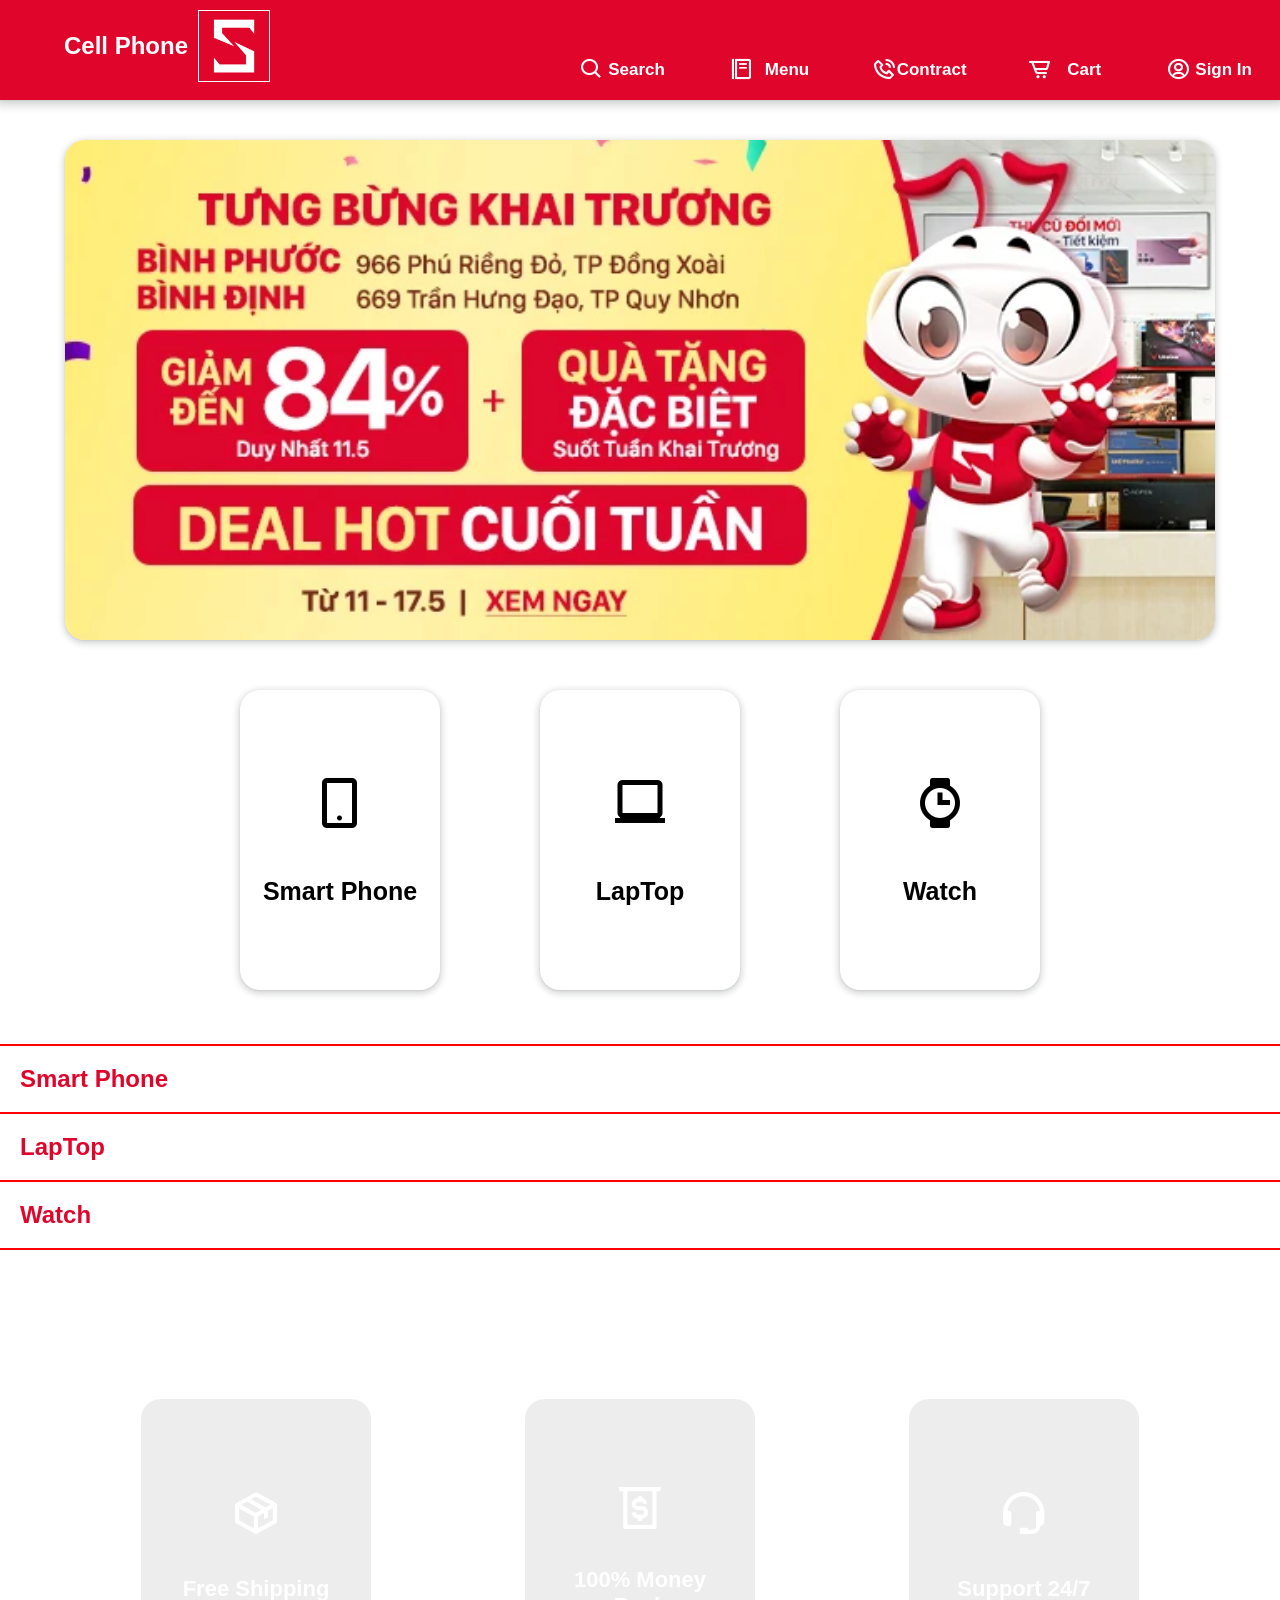
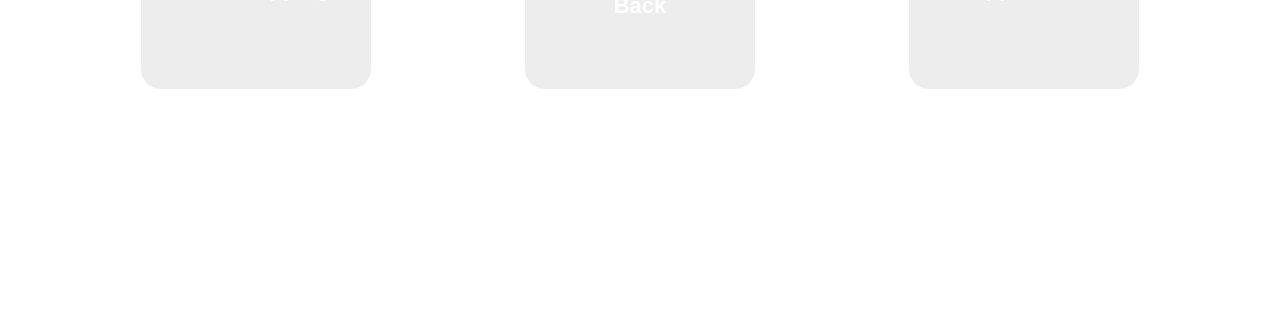
==== commit 47c41e1f: "create admin page, do resfull api" ====
--- a/index.html
+++ b/index.html
@@ -5,6 +5,7 @@
         <!-- <meta http-equiv="X-UA-Compatible" content="IE=edge"> -->
         <title>Web Sell Phone</title>
         <meta name="description" content="">
+        <script src="https://unpkg.com/@lottiefiles/lottie-player@latest/dist/lottie-player.js"></script>
         <meta name="viewport" content="width=device-width, initial-scale=1">
         <link href='https://unpkg.com/boxicons@2.1.4/css/boxicons.min.css' rel='stylesheet'>
         <link rel="stylesheet" href="./CSS/Root/rootStyle.css">
@@ -63,9 +64,14 @@
                                 </li>
                                 <hr>
                                 <li class="item_menu--account itemAccount">
-                                    <a class="link_menu--account" href="./HTML/formSignIn.html"><i class='bx bx-log-out iconAccount'></i><p>Sign Out</p></a>
-                                </li>
-                                
+                                    <!-- href="./HTML/formSignIn.html" -->
+                                    <a class="link_menu--account" href="./HTML/formSignIn.html" ><i class='bx bx-log-out iconAccount'></i><p>Sign Out</p></a>
+                                </li>
+                                <hr>
+                                <li class="item_menu--account itemAccountAdmin">
+                                    <!-- href="./HTML/formSignIn.html" -->
+                                    <a class="link_menu--account" href="./HTML/Admin/AdminPage.html" ><i  class='bx bx-user-pin iconAccount'></i><p>Admin</p></a>
+                                </li>
                             </ul>
                         </li>
                     </ul>
@@ -163,7 +169,7 @@
                         <div class="screen_menu--title"></div>
                     </article> -->
                 </div>
-                <!----------- Model Call---------- -->
+                <!---------- Model Call---------- -->
                 <div class="modal_call">
                     <div class="modal_button--call">
                         <div class="modal_call--header">
@@ -243,35 +249,86 @@
                         <div class="btn_right btn"><i class='bx bx-chevron-right'></i></div>
                     </div>
                 </div>
-                
+            </div>
+            <div class="container_card--menu">
+                <a class="card_menu" href="#smartphone_area">
+                    <div class="card_menu--image"><i class='bx bx-mobile-alt'></i></div>
+                    <div class="card_menu--content">Smart Phone</div>
+                </a>
+                <a class="card_menu" href="#laptop_area">
+                    <div class="card_menu--image"><i class='bx bx-laptop' ></i></div>
+                    <div class="card_menu--content">LapTop</div>
+                </a>
+                <a class="card_menu" href="#watch_area">
+                    <div class="card_menu--image"><i class='bx bxs-watch' ></i></div>
+                    <div class="card_menu--content">Watch</div>
+                </a>
             </div>
             <article id="container_display">
-                <hr style="margin: 9px 0; border: 1px solid red;">
+                <hr id="smartphone_area" style="margin: 9px 0; border: 1px solid red;">
                 <div class="display_smartphone">
-                    <h2 id="title_produce">Smart Phone</h2>
+                    <h2 class="title_produce " >Smart Phone</h2>
+                    <section class="list_produce" >
+                        <!-- Render Here -->
+                    </section>
+                </div>
+
+                <hr id="laptop_area" style="margin: 9px 0; border: 1px solid red;">
+                <div class="display_laptop">
+                    <h2 class="title_produce">LapTop</h2>
                     <section class="list_produce">
                         <!-- Render Here -->
                     </section>
                 </div>
-                <hr style="margin: 9px 0; border: 1px solid red;">
-                <div class="display_laptop">
-                    <h2 id="title_produce">LapTop</h2>
+
+                <hr id="watch_area" style="margin: 9px 0; border: 1px solid red;">
+                <div class="display_watch">
+                    <h2 class="title_produce">Watch</h2>
                     <section class="list_produce">
                         <!-- Render Here -->
                     </section>
                 </div>
-                <hr style="margin: 9px 0; border: 1px solid red;">
-                <div class="display_watch">
-                    <h2 id="title_produce">Watch</h2>
-                    <section class="list_produce">
-                        <!-- Render Here -->
-                    </section>
-                </div>
+
                 <hr style="margin: 9px 0; border: 1px solid red;">
             </article>
         </main>
-        <footer></footer>
+        <footer>
+
+            <div class="container_video">
+                <video loop autoplay muted width="100%" height="100%" class="video_block">
+                    <source  src="https://storage.googleapis.com/teko-gae.appspot.com/media/video/2023/10/25/710b449c-ab0a-4ab0-bbd5-503151b026b5/large.mp4">
+                </video>
+                <div class="container_card--detail">
+                    <div class="card_detail">
+                        <div class="card_image">
+                            <i class='bx bx-package'></i>                            
+                        </div>
+                        <div class="card_content">
+                            <p>Free Shipping</p>
+                        </div>
+                    </div>
+                    <div class="card_detail">
+                        <div class="card_image">
+                            <i class='bx bx-money-withdraw' ></i>
+                        </div>
+                        <div class="card_content">
+                            <p>100% Money Back</p>
+                        </div>
+                    </div>
+                    <div class="card_detail">
+                        <div class="card_image">
+                            <i class='bx bx-support' ></i>                     
+                        </div>       
+                        <div class="card_content">
+                            <p>Support 24/7</p>
+                        </div>
+                    </div>
+                </div>
+            </div>
+        </footer>
     </body>
     <script type="module" src="./JS/app.js"> </script>
     <script src="./JS/Root/slide.js"></script>
-</html>
+    <script src="https://unpkg.com/@lottiefiles/lottie-player@latest/dist/lottie-player.js"></script>
+    </html>
+    
--- a/CSS/Root/rootStyle.css
+++ b/CSS/Root/rootStyle.css
@@ -10,6 +10,8 @@
     margin: 0;
     /* font-family: 'Franklin Gothic Medium', 'Arial Narrow', Arial, sans-serif; */
     font-family:"Lato", "Anek Devanagari","Josefin Sans", sans-serif;
+    -webkit-user-select: none;
+    user-select: none;
 
 }
 
--- a/CSS/Modal/modalMenuStyle.css
+++ b/CSS/Modal/modalMenuStyle.css
@@ -13,7 +13,8 @@
     background-color: white;
     width: 500px;
     height: 500px;
-    border-radius: 30px;
+    border-radius: 15px;
+    overflow: hidden;
     animation-name: displayModal;
     animation-duration: 0.5s;
     margin-top: 10px;
@@ -34,13 +35,11 @@
     height: 70px;
     width: 100%;
     background-color: var(--logoColor);
-    border-radius: 30px 30px 0 0;
 }
 
 .modal_menu--body{
     width: 100%;
     height: 380px;
-    background-color: aqua;
 }
 
 
--- a/CSS/Modal/modalCallStyle.css
+++ b/CSS/Modal/modalCallStyle.css
@@ -16,7 +16,8 @@
     width: 500px;
     height: 500px;
     background-color: white;
-    border-radius: 30px;
+    border-radius: 15px;
+    overflow: hidden;
     margin: 0 auto;
     animation-name: displayModal;
     animation-duration: 0.5s;
@@ -26,7 +27,6 @@
     height: 80px;
     width: 100%;
     background-color: var(--logoColor);
-    border-radius: 30px 30px 0 0;
     color: white;
     font-size: 25px;
     display: flex;
--- a/CSS/MainStyle/bannerStyle.css
+++ b/CSS/MainStyle/bannerStyle.css
@@ -11,6 +11,7 @@
     justify-content: space-between;
     z-index: 3;
     box-shadow: 0 1px 2px 0 rgba(60,64,67, 0.1), 0px 2px 8px 4px rgba(60,64, 67, 0.2);
+    
 
 }
 
@@ -25,7 +26,7 @@
     color: white;
     font-family: monospace;
     width: 711px;
-    position: absolute;
+    position: relative;
     bottom: 10%;
     right: 0;
 }
@@ -35,6 +36,7 @@
     position: relative;
     height: 100px;
     display: flex;
+    align-items: end;
 }
 
 .list-items 
@@ -130,7 +132,7 @@
     width: 200%;
     color: white;
     margin-top: 15%;
-    font-family: Cambria, Cochin, Georgia, Times, 'Times New Roman', serif;
+    font-family:"Lato", "Anek Devanagari","Josefin Sans", sans-serif;
 }
 
 #logo_item 
@@ -142,6 +144,10 @@
     border: 1px solid white;
     margin: 10px 10px 0;
 }
+
+.itemAccountAdmin{
+    
+}
 .w70{
     width: 70px;
 }
--- a/CSS/MainStyle/itemStyle.css
+++ b/CSS/MainStyle/itemStyle.css
@@ -1,21 +1,28 @@
 #container_display 
-{
-    width: 100%;
-    height: 700px;          
+{       
     background-color: white;
     position: relative;
     top: 25px;
     left: 0;
     display: flex;
     flex-direction: column;
-    padding: 0 10px;
-}
-
-#title_produce 
+}
+
+.title_produce 
 {
     color: var(--logoColor);
     font-family: 'Franklin Gothic Medium', 'Arial Narrow', Arial, sans-serif;
     margin: 10px 20px;
+
+}
+
+.nameInfor{
+    position: absolute;
+    color: white;
+    top: 0;
+    left: 0;
+    font-weight: 100;
+    font-size: 70px;
 }
 .id_product{
     position: relative;
@@ -93,7 +100,6 @@
 }
 .produce_name 
 {
-    margin-top: 10px;
     font-family: 'Franklin Gothic Medium', 'Arial Narrow', Arial, sans-serif;
     text-align: center;
 }
@@ -113,30 +119,37 @@
 {
     display: flex;
     flex: 1;
-    gap: 14px;
+    gap: 9px;
+    justify-content: center;
   
 }
-
+.button_buy{
+    height: 30px;
+}
 .button_buy button 
 {
     background-color: white;
     border: 2px solid var(--logoColor);
     border-radius: 5px;
     color: var(--logoColor);
-    padding: 7px;
-    font-weight: 400;
+    padding: 5px;
     cursor: pointer;
 }
 
-.button_buy button:active 
+.button_buy button:hover 
 {
     color: white;
     background-color: var(--logoColor);
     transition: 0.1s;
 }
-/* .button_save{
-    transition: 1s ease;
-} */
+.button_save{
+    height: 30px;
+    background-color: white;
+    border: none;
+    position: relative;
+    width: 37px;
+    height: 30px;
+}
 .button_save i 
 {
     font-size: 25px;
@@ -145,6 +158,7 @@
     margin-top: 3px;
     transition: 0.5s ease;
 
+
 }
 
 .button_save i:hover 
@@ -154,6 +168,7 @@
 
 .heart_item 
 {
+    height: 21px;
     font-weight: 10;
     text-align: end;
     color: var(--clickChange);
@@ -171,5 +186,246 @@
 {
     font-size: 20px;
     color: var(--clickChange);
-    transition: 0.2s ease;
-}
+    transition-delay: 0.4s;
+    transition:all 0.4s ease;
+}
+
+
+.produce_item:hover .heart_item i 
+{
+    color: var(--logoColor);
+    animation-name: heartRate;
+    animation-delay: 0.4s;
+    animation-duration: 1.4s;
+    animation-iteration-count: infinite;
+    animation-timing-function: ease-in-out;
+    position: relative;
+ 
+}
+@keyframes heartRate {
+    0%{
+        /* transform: rotate(0deg); */
+        top: -3px;
+    }
+    10%{
+        /* transform: rotate(20deg); */
+        top: -7px;
+    }
+    20%{
+        /* transform: rotate(0deg); */
+        top: -10px;
+    }
+    30%{
+        transform: rotate(-20deg);
+        top: -10px;
+    }
+    32.5%{
+        transform: rotate(0deg);
+        top: -10px;
+    }
+    35%{
+        transform: rotate(20deg);
+        top: -10px;
+    }
+    37.5%{
+        transform: rotate(0deg);
+        top: -10px;
+    }
+    40%{
+        transform: rotate(-20deg);
+        top: -10px;
+
+    }  
+    42.5%{
+        transform: rotate(0deg);
+        top: -10px;
+
+    }  
+    45%{
+        transform: rotate(20deg);
+        top: -10px;
+
+    }  
+    47.5%{
+        transform: rotate(0deg);
+        top: -10px;
+
+    }  
+    50%{
+        transform: rotate(-20deg);
+        top: -10px;
+
+    }  
+    52.5%{
+        transform: rotate(0deg);
+        top: -10px;
+
+    }  
+    55%{
+        transform: rotate(20deg);
+        top: -10px;
+
+    }  
+    57.5%{
+        transform: rotate(0deg);
+        top: -10px;
+
+    }  
+    60%{
+        transform: rotate(-20deg);
+        top: -10px;
+
+    }  
+    62.5%{
+        transform: rotate(0deg);
+        top: -10px;
+
+    }  
+    65%{
+        transform: rotate(20deg);
+        top: -10px;
+
+    }  
+    67.5%{
+        transform: rotate(0deg);
+        top: -10px;
+
+    }  
+    70%{
+        transform: rotate(-20deg);
+        top: -10px;
+
+    }  
+    72.5%{
+        transform: rotate(0deg);
+        top: -10px;
+
+    }  
+    75%{
+        transform: rotate(20deg);
+        top: -10px;
+
+    }  
+    77.5%{
+        transform: rotate(0deg);
+        top: -10px;
+
+    }  
+    80%{
+        /* transform: rotate(0deg); */
+        top: -7px;
+
+    }
+    90%{
+        /* transform: rotate(20deg); */
+        top: -3px;
+
+    }
+    100%{
+        /* transform: rotate(0deg); */
+        top: 0px;
+    }
+}
+.container_video{
+    position: relative;
+    width: 90%;
+    margin: 50px auto;
+    border-radius: 20px;
+    overflow: hidden;
+}
+
+.video_block{
+    margin: 0 auto;
+}
+
+
+.container_card--detail{
+    position: absolute;
+    top: 0;
+    margin: 10% auto;
+    width: 100%;
+    height: 50%;
+    display: flex;
+    justify-content: space-around;
+}
+
+.card_detail{
+    background-color: rgba(200, 200, 200, 0.329);
+    width: 20%;
+    box-sizing: border-box;
+    padding: 70px  20px;
+    text-align: center;
+    display: flex;
+    flex-direction: column;
+    border-radius: 20px;
+    color: white;
+    transition: all 0.6s ease;
+    overflow: hidden;
+    transition-delay: 0.2s;
+}
+.card_content{
+    flex: 1;
+    font-size: 22px;
+    font-weight: 600;
+    margin-top: 20px;
+}
+
+.card_detail:hover{
+    background-color:white;
+    color: var(--logoColor);
+    transform: translateY(-30px);
+}
+
+.card_image{
+    font-size: 50px;
+    flex: 2;
+    display: flex;
+    align-items: center;
+    justify-content: center;
+
+}
+
+
+.container_card--menu{
+    box-sizing: border-box;
+    display: flex;
+    justify-content: center;
+    margin-top: 30px;
+    padding: 20px 100px;
+    gap: 100px;
+}
+
+.card_menu{
+    background-color: white;
+    width: 200px;
+    height: 300px;
+    text-decoration: none;
+    box-sizing: border-box;
+    padding: 40px 20px;
+    display: flex;
+    flex-direction: column;
+    border-radius: 20px;
+    color: black;
+    box-shadow: 0 1px 2px 0 rgba(60,64,67, 0.1), 0px 2px 6px 2px rgba(60,64, 67, 0.2);
+    transition: all 0.4s ease;
+    transition-delay: 0.2s;
+}
+.card_menu:hover{
+    transform: translateY(-30px);
+    color: white;
+    background-color: var(--hoverColor);
+}
+
+.card_menu--image{
+    font-size: 60px;
+    flex: 2;
+    display: flex;
+    justify-content: center;
+    align-items: center;
+}
+.card_menu--content{
+    flex: 1;
+    text-align: center;
+    font-size: 25px;
+    font-weight: 600;
+}
--- a/CSS/MainStyle/slide.css
+++ b/CSS/MainStyle/slide.css
@@ -51,4 +51,9 @@
     width: var(--slideWidth);
     height: var(--slideHeight);
     object-fit: cover;
+}
+@media screen and (max-width: 719px) {
+    .block_btn--slide{
+        font-size: 40px;
+    }
 }
--- a/CSS/Responsive/responsiveStyle.css
+++ b/CSS/Responsive/responsiveStyle.css
@@ -1,3 +1,246 @@
+
+
+@media screen and (max-width: 1023px) and (min-width: 720px) {
+    :root{
+        --slideWidth: 550px;
+        --slideHeight: 240px;
+    }
+    #bannerHead 
+    {
+        height: 140px;
+        align-items: center;
+    }
+    #nav_menu{
+        display: flex;
+        position: absolute;
+        right: -400px;
+        align-items: start;
+        width: 400px;
+        height: 1000px;
+        top: 140px;
+        transition: all 1s ease;
+        background-color: white;
+    }
+    .responsive_nav_menu{
+        display: block;
+        margin-right: 20px;
+    }
+    #ul_bannerHead 
+    {  
+        position: absolute;
+        top: 0;
+        left: 0;
+        font-size: 21px;
+        flex-direction: column;
+        width: 100%;
+        height: 300px;
+        padding: 5px;
+        justify-content: space-around;
+        bottom: unset;
+    }
+    .list-items{
+        border-radius: 0;
+        margin: 0;
+    }
+    .container_slide{
+        margin-top: 174px;
+    }
+    .modal_search, .modal_menu, .modal_call, .modal_cart{
+        top: 140px;
+    }
+    .modal_button_search{
+        height: 50%;
+    }
+    .list_menu--account{
+        left: 210px;
+    }
+
+}
+
+
+@media  screen and (max-width: 719px) {
+    :root{
+        --slideWidth: 350px;
+        --slideHeight: 200px;
+    }
+    .container_card--detail{
+        margin: 8% auto;
+    }
+    .card_detail {
+        padding: 12px 0px;
+        border-radius: 12px;
+        height: 100px;
+    }
+    .card_image {
+        font-size: 34px;
+
+    }
+    .card_content{
+        font-size: 14px;
+    }
+    .card_menu--content{
+        font-size: 18px;
+        font-weight: 300;
+    }
+    .container_card--menu{
+        gap: 20px;
+    }
+    .card_menu{
+        height: 230px;
+        width: 200px;
+        padding: 15px 20px;
+    }
+    #bannerHead 
+    {
+        width: 100%;
+        height: 100px;
+        align-items: center;
+    }
+    #nav_menu{
+        display: flex;
+        position: absolute;
+        right: -400px;
+        align-items: start;
+        width: 200px;
+        height: 1000px;
+        top: 100px;
+        transition: all 1s ease;
+        background-color: white;
+        box-shadow: 0 1px 2px 0 rgba(60,64,67, 0.1), 0px 2px 6px 2px rgba(60,64, 67, 0.2);
+
+    }
+    .responsive_nav_menu{
+        display: flex;
+    }
+    .list-items{
+        border-radius: 0;
+        margin: 0;
+        font-size: 10px;
+        padding: 4px;
+    }
+    .list-items>.item_account>i{
+        font-size: 16px;
+    }
+    .list-items>a{
+        justify-content: start;
+    }
+    .list-items>a>i{
+        font-size: 16px;
+    }
+    .responsive_nav_menu{
+        display: block;
+        margin-right: 20px;
+    }
+    #ul_bannerHead 
+    {  
+        position: absolute;
+        top: 0;
+        left: 0;
+        font-size: 21px;
+        flex-direction: column;
+        width: 100%;
+        height: 200px;
+        padding: 5px;
+        justify-content: space-around;
+        bottom: unset;
+    }
+    #div_logo{
+        margin-left: 10px;
+    }
+    #name_logo{
+        font-size: 20px;
+    }
+    #logo_item{
+        height: 50px;
+        width: 50px;
+    }
+    .list_produce{
+        flex-wrap: nowrap;
+        overflow-x: scroll;
+        overflow-y: hidden;
+    }
+    .modal_search, .modal_menu, .modal_call, .modal_cart{
+        top: 100px;
+    }
+    .modal_search--header, .modal_search--footer{
+        width: 90%;
+    }
+    .input--search{
+        font-size: 10px;
+    }
+    .button_style{
+        padding: 3px 6px;
+        font-size: 10px;
+    }
+    
+    .dataProducts_contain{
+        font-size: 10px;
+    }
+    .dataProducts_style{
+        padding: 2px;
+    }
+    .dataProducts_contain:hover .dataProducts_style{
+        justify-content: start;
+    }
+    .dataProducts_contain:hover span{
+        margin-right: 5px;
+    }
+    .dataProducts_btn{
+        height: 20px;
+        width: 20px;
+    }
+    .dataProducts_button--buy a i, .dataProducts_button--pop i {
+        font-size: 20px;
+        right: 8px;
+        align-items: center;
+    }
+    .modal_button--call{
+        width: 90%;
+        left: 6%;
+        height: 350px;
+    }
+    .modal_call--header{
+        font-size: 20px;
+    }
+    .modal_call--body{
+        height: 200px;
+    }
+    
+    .call_item--name{
+        font-size: 16px;
+    }
+    .modal_button--menu{
+        width: 75%;
+        height: 400px;
+    }
+    .modal_menu--header{
+        font-size: 20px;
+    }
+    .modal_menu--body{
+        height: 295px;
+    }
+    .menu_link--page{
+        padding: 4px;
+        font-size: 13px;
+    }
+    .menu_item--name img{
+        height: 18px;
+        width: 18px;
+    }
+    .modal_button_cart{
+        height: 470px;
+    }
+    .modal_cart--header{
+        font-size: 20px;
+    }
+    .modal_cart--footer{
+        width: 90%;
+    }
+    .list_menu--account{
+        left: 14px;
+        top: 27px;
+    }
+}
 /* @media (max-width: 1000px) 
 {
     #nav_menu 
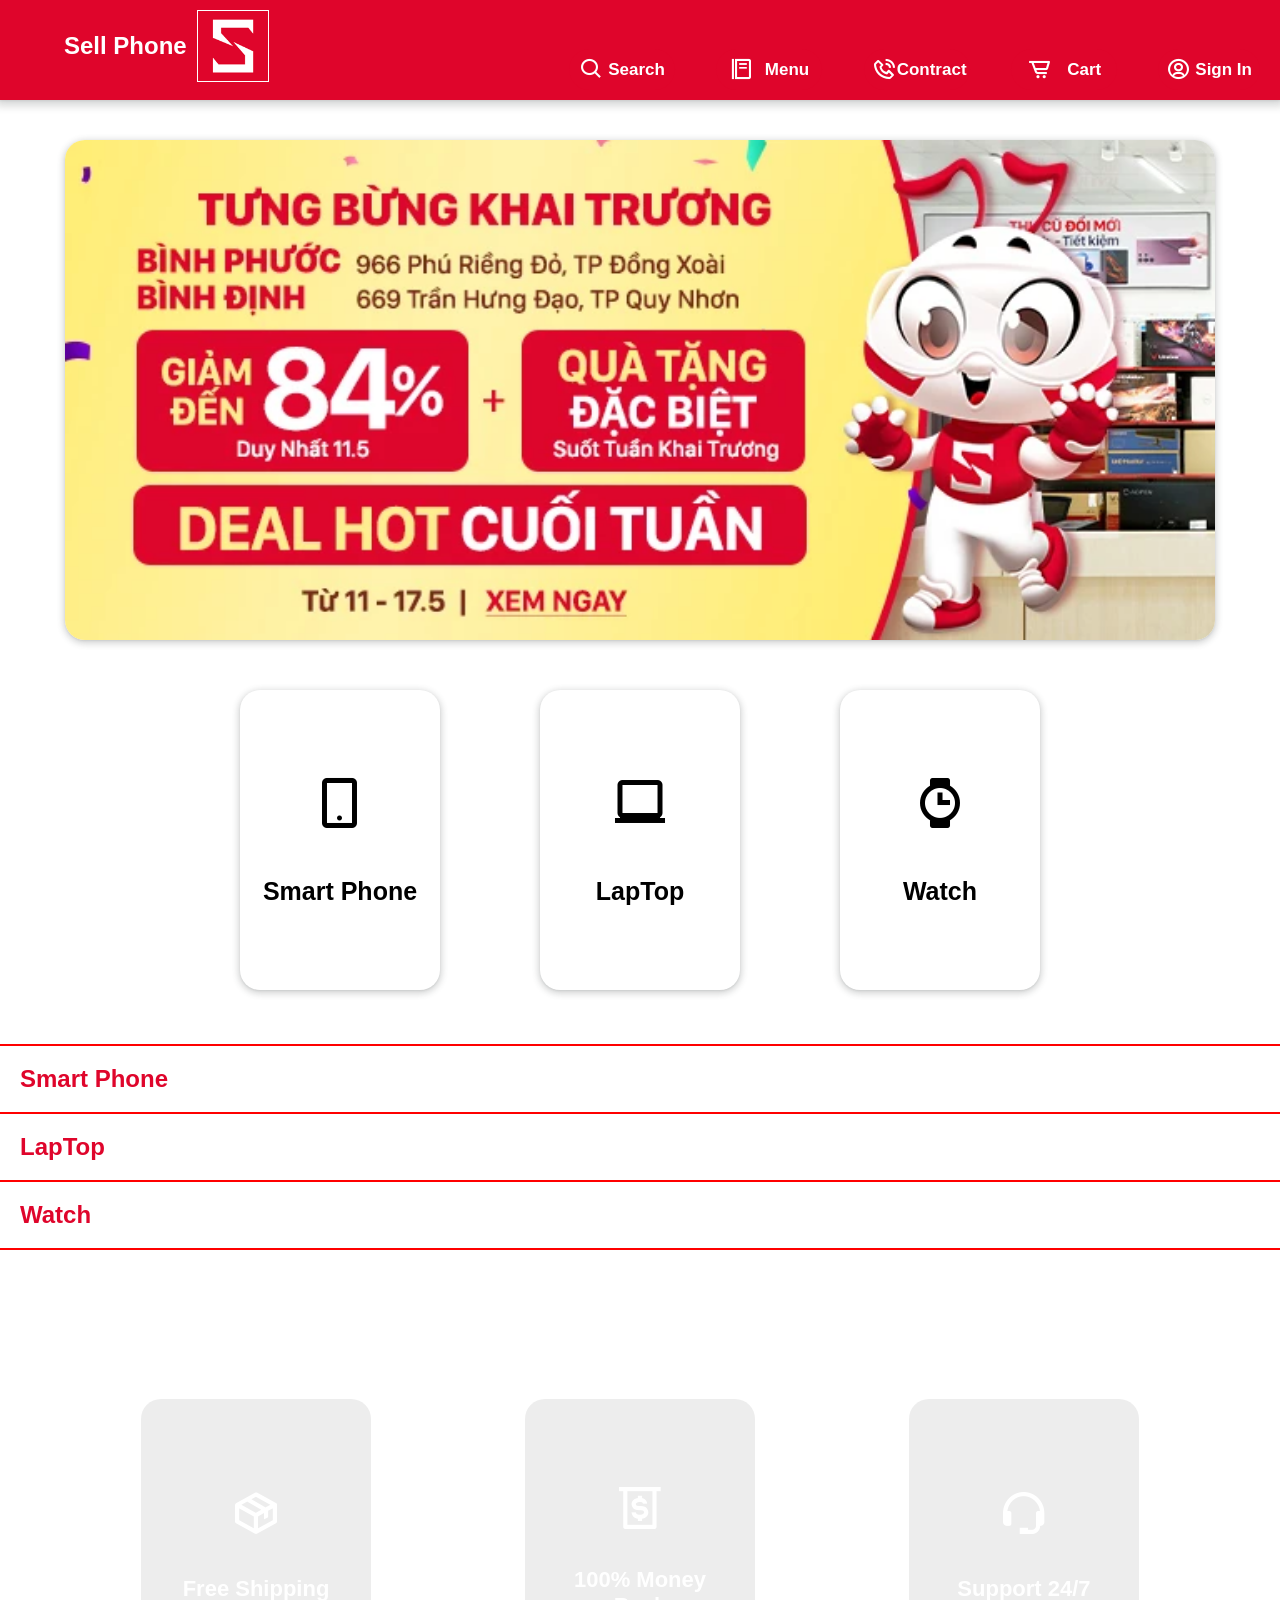
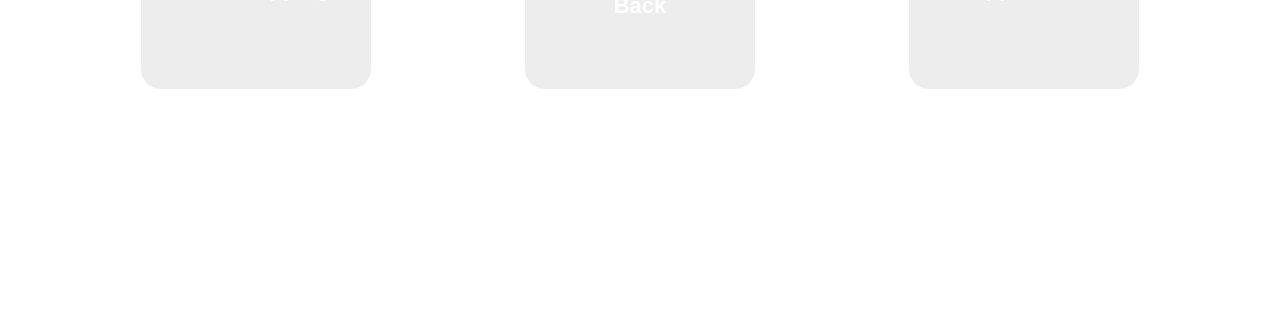
==== commit d0bb2834: "Controller + Service" ====
--- a/index.html
+++ b/index.html
@@ -25,7 +25,7 @@
             <div id="bannerHead">
                 <div id="div_logo">
                     <div class="title_head">
-                        <h1 id="name_logo">Cell Phone</h1>
+                        <h1 id="name_logo">Sell Phone</h1>
                         <img id="logo_item" src="[data-uri]" alt="">
                     </div>
                 </div>
@@ -239,6 +239,10 @@
             <div class="container_slide">
                 <div class="slide">
                     <div class="list_images">
+                        <img class="img" src="./Images/photo_1.webp" alt="">
+                        <img class="img" src="./Images/photo_2.webp" alt="">
+                        <img class="img" src="./Images/photo_3.webp" alt="">
+                        <img class="img" src="./Images/photo_4.webp" alt="">
                         <img class="img" src="./Images/photo_1.webp" alt="">
                         <img class="img" src="./Images/photo_2.webp" alt="">
                         <img class="img" src="./Images/photo_3.webp" alt="">
